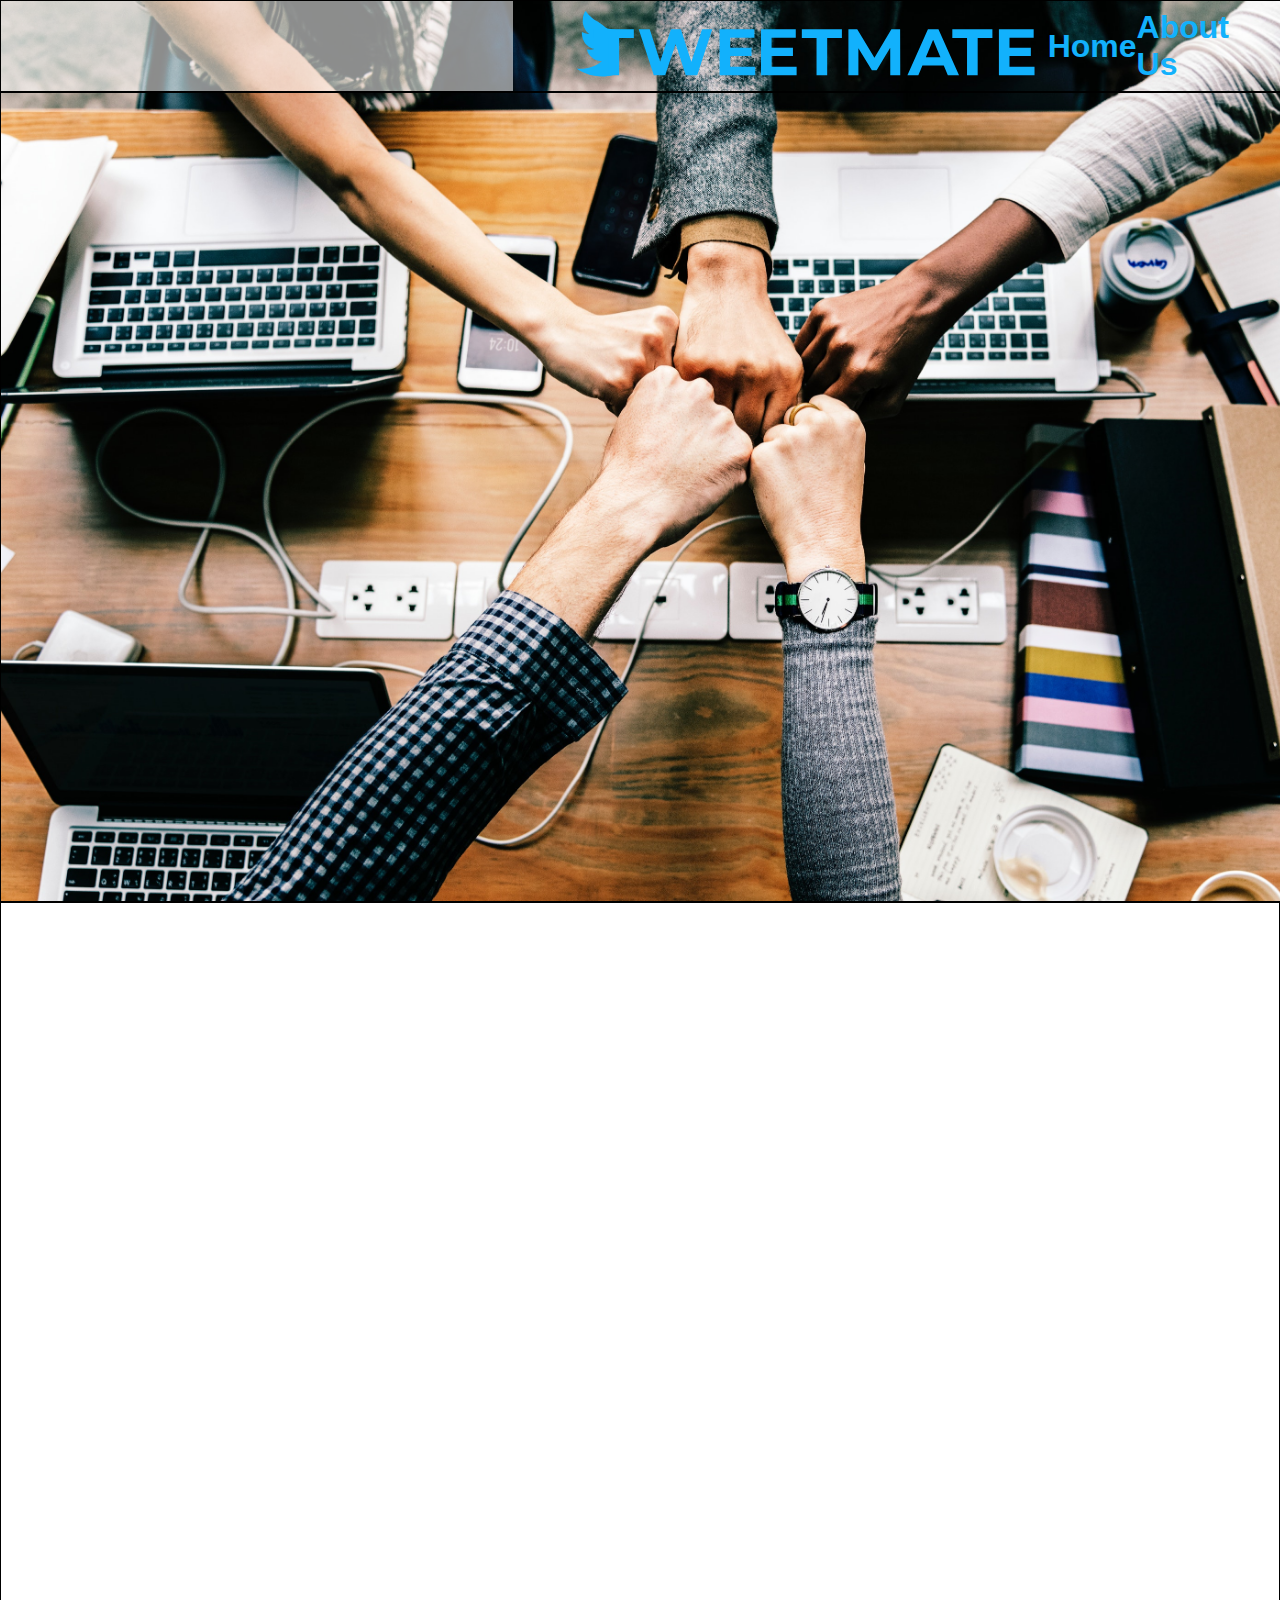
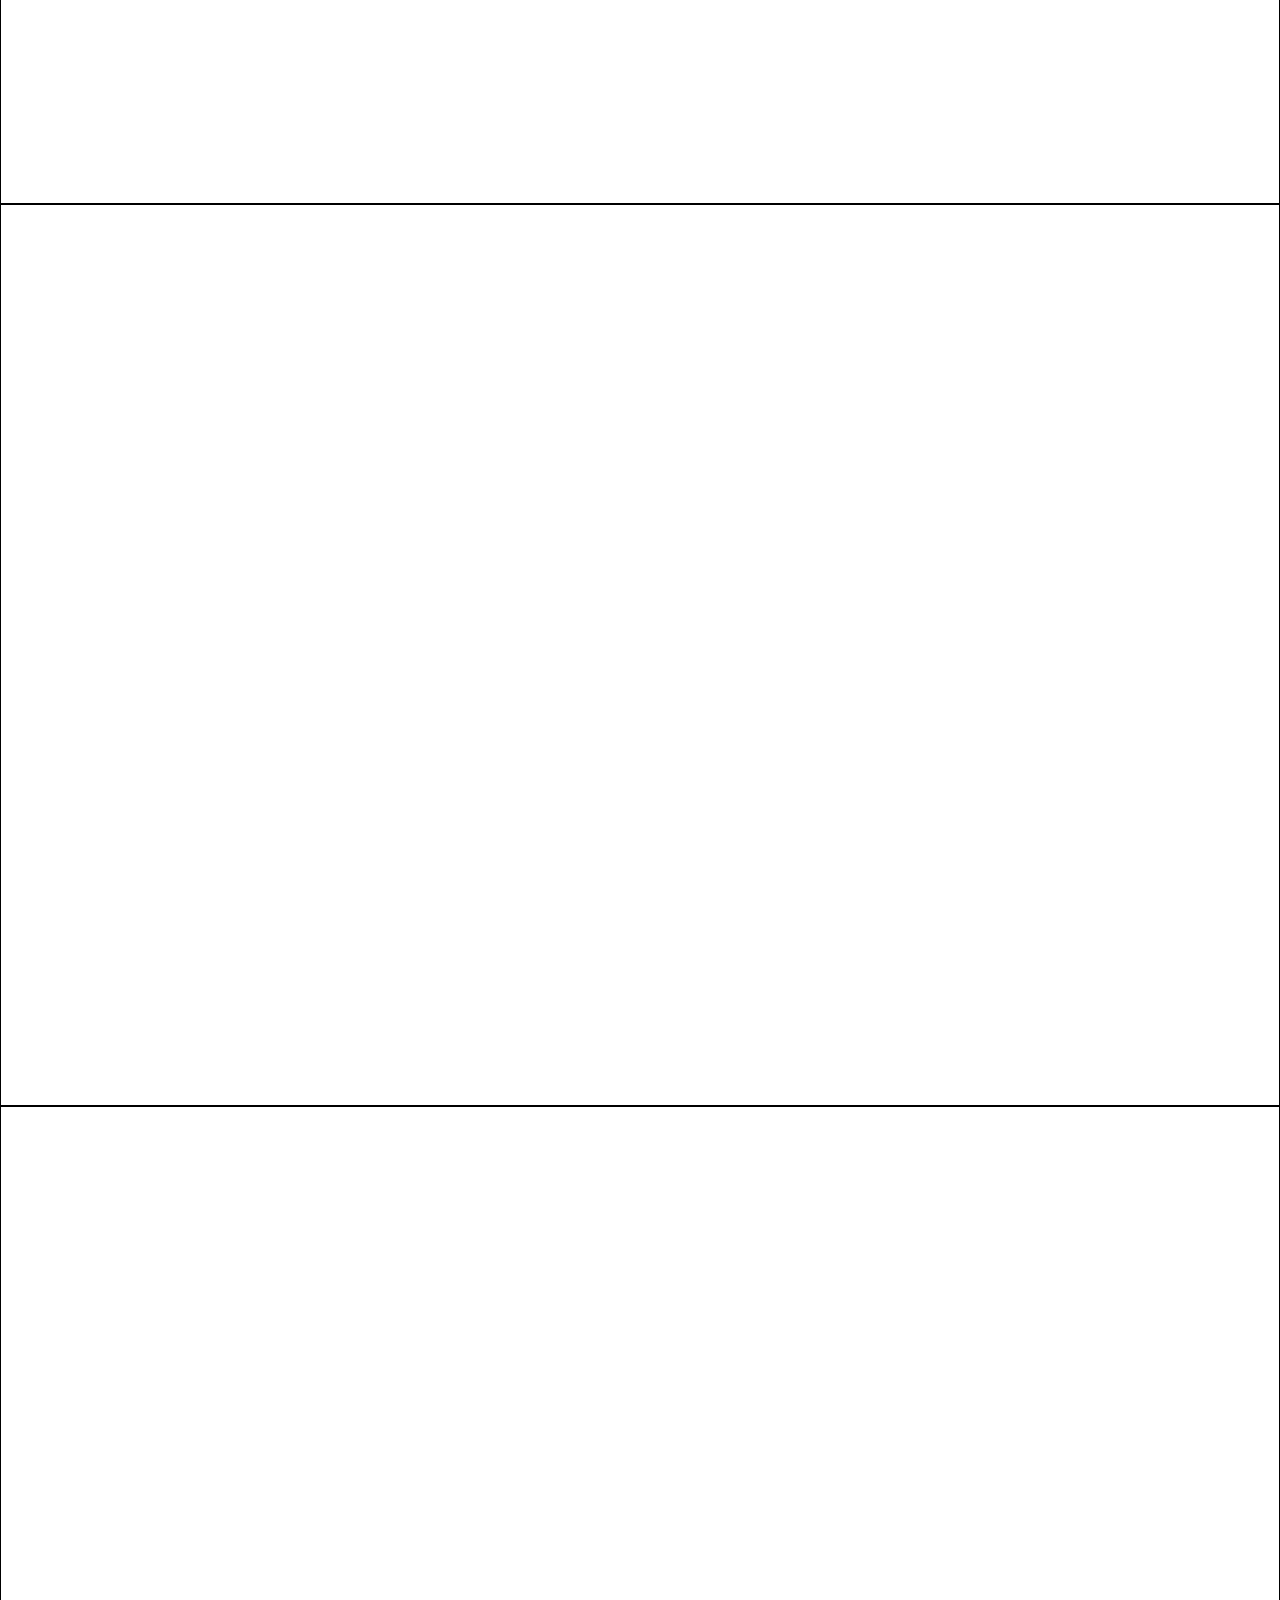
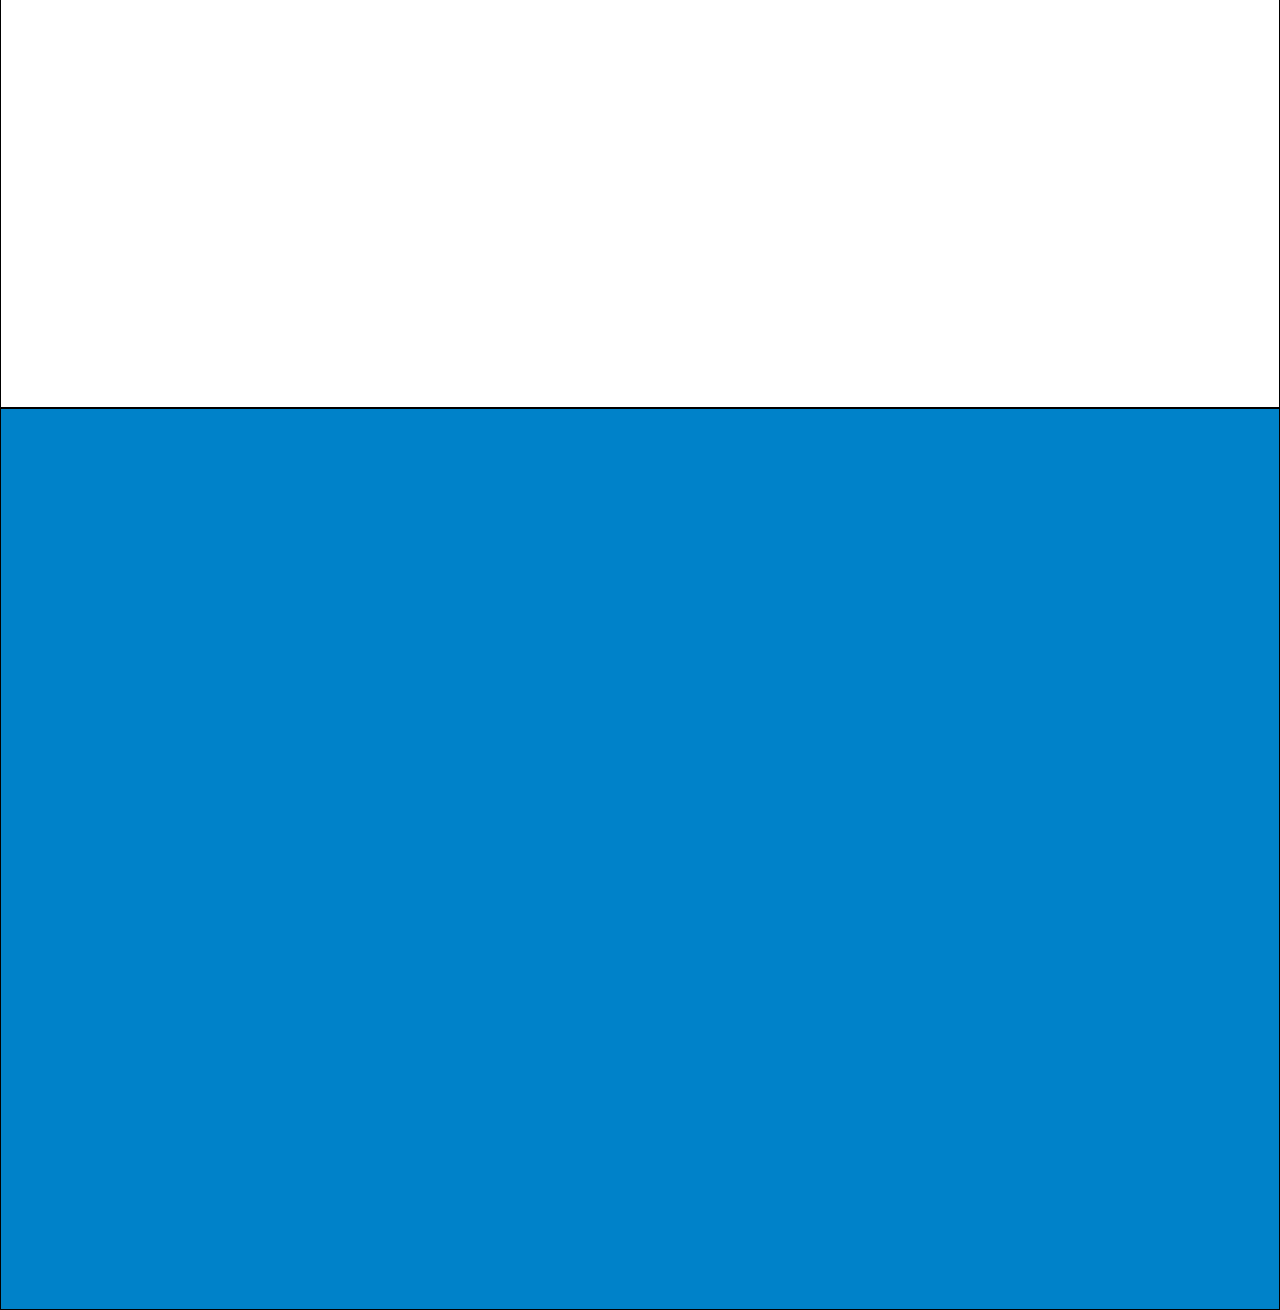
==== index.html @ b43227d2 "add design files and set background img" ====
<!DOCTYPE html>
<html lang="en">
<head>
    <meta charset="UTF-8">
    <meta name="viewport" content="width=device-width, initial-scale=1.0">
    <meta http-equiv="X-UA-Compatible" content="ie=edge">
    <title>Find Your Tweetmate</title>
    <link rel="stylesheet" href="css/index.css">
</head>
<body>
    <div class="container">
        <div class="screen first">
            <nav>
                <div class="whiten"></div>
                <img src="img/logo1.svg">
                <ul>
                    <li><a href="#">Home</a></li>
                    <li><a href="#">About Us</a></li>
                </ul>
            </nav>

        </div>
        <div class="screen">

        </div>
        <div class="screen">

        </div>
        <div class="screen">

        </div>
        <div class="screen call-to-action">

        </div>
    </div>
</body>
</html>
---- css/index.css ----
/* reset */

html, body, div, span, applet, object, iframe,  
h1, h2, h3, h4, h5, h6, p, blockquote, pre,  
a, abbr, acronym, address, big, cite, code,  
del, dfn, em, img, ins, kbd, q, s, samp,  
small, strike, strong, sub, sup, tt, var,  
b, u, i, center,  
dl, dt, dd, ol, ul, li,  
fieldset, form, label, legend,  
table, caption, tbody, tfoot, thead, tr, th, td,  
article, aside, canvas, details, embed,  
figure, figcaption, footer, header, hgroup,  
menu, nav, output, ruby, section, summary,  
time, mark, audio, video {  
margin: 0;  
padding: 0;  
border: 0;  
font-size: 100%;  
font: inherit;  
vertical-align: baseline;  
}

html {
    font-family: "Montserrat", sans-serif;
    font-size: 62.5%;
}

.container {
    width: 100%;
    overflow-x: hidden;
}

/* nav */

nav {
    display: flex;
    justify-content: space-between;
    width: 100vw;
    height: 10vh;
    border-bottom: 2px solid black;
}

.whiten {
    width: 100vw;
    height: 100%;
    position: relative;
    z-index: 1;
    background: rgb(255, 255, 255, 0.55);
}

img {
    height: 100%;
    width: auto;
    padding-left: 5rem;
}

ul {
    list-style: none;
    display: flex;
    justify-content: space-between;
    align-items: center;
    width: 30rem;
    padding-right: 5.2rem; 
}

ul li a {
    font-size: 3.2rem;
    text-decoration: none;
    font-weight: 600;
    color: #12B1FC;
}

ul li a:hover {
    cursor: pointer;
    color: #0082c9;
}

/* main */

.screen {
    height: 100vh;
    background-color: white;
    border: 1px solid black; /* this border will be removed */
}

.first {
    width: 100vw;
    background: url('../img/desktop-background.jpg');
    background-size: cover;
}

.call-to-action {
    background-color: #0082c9;
}
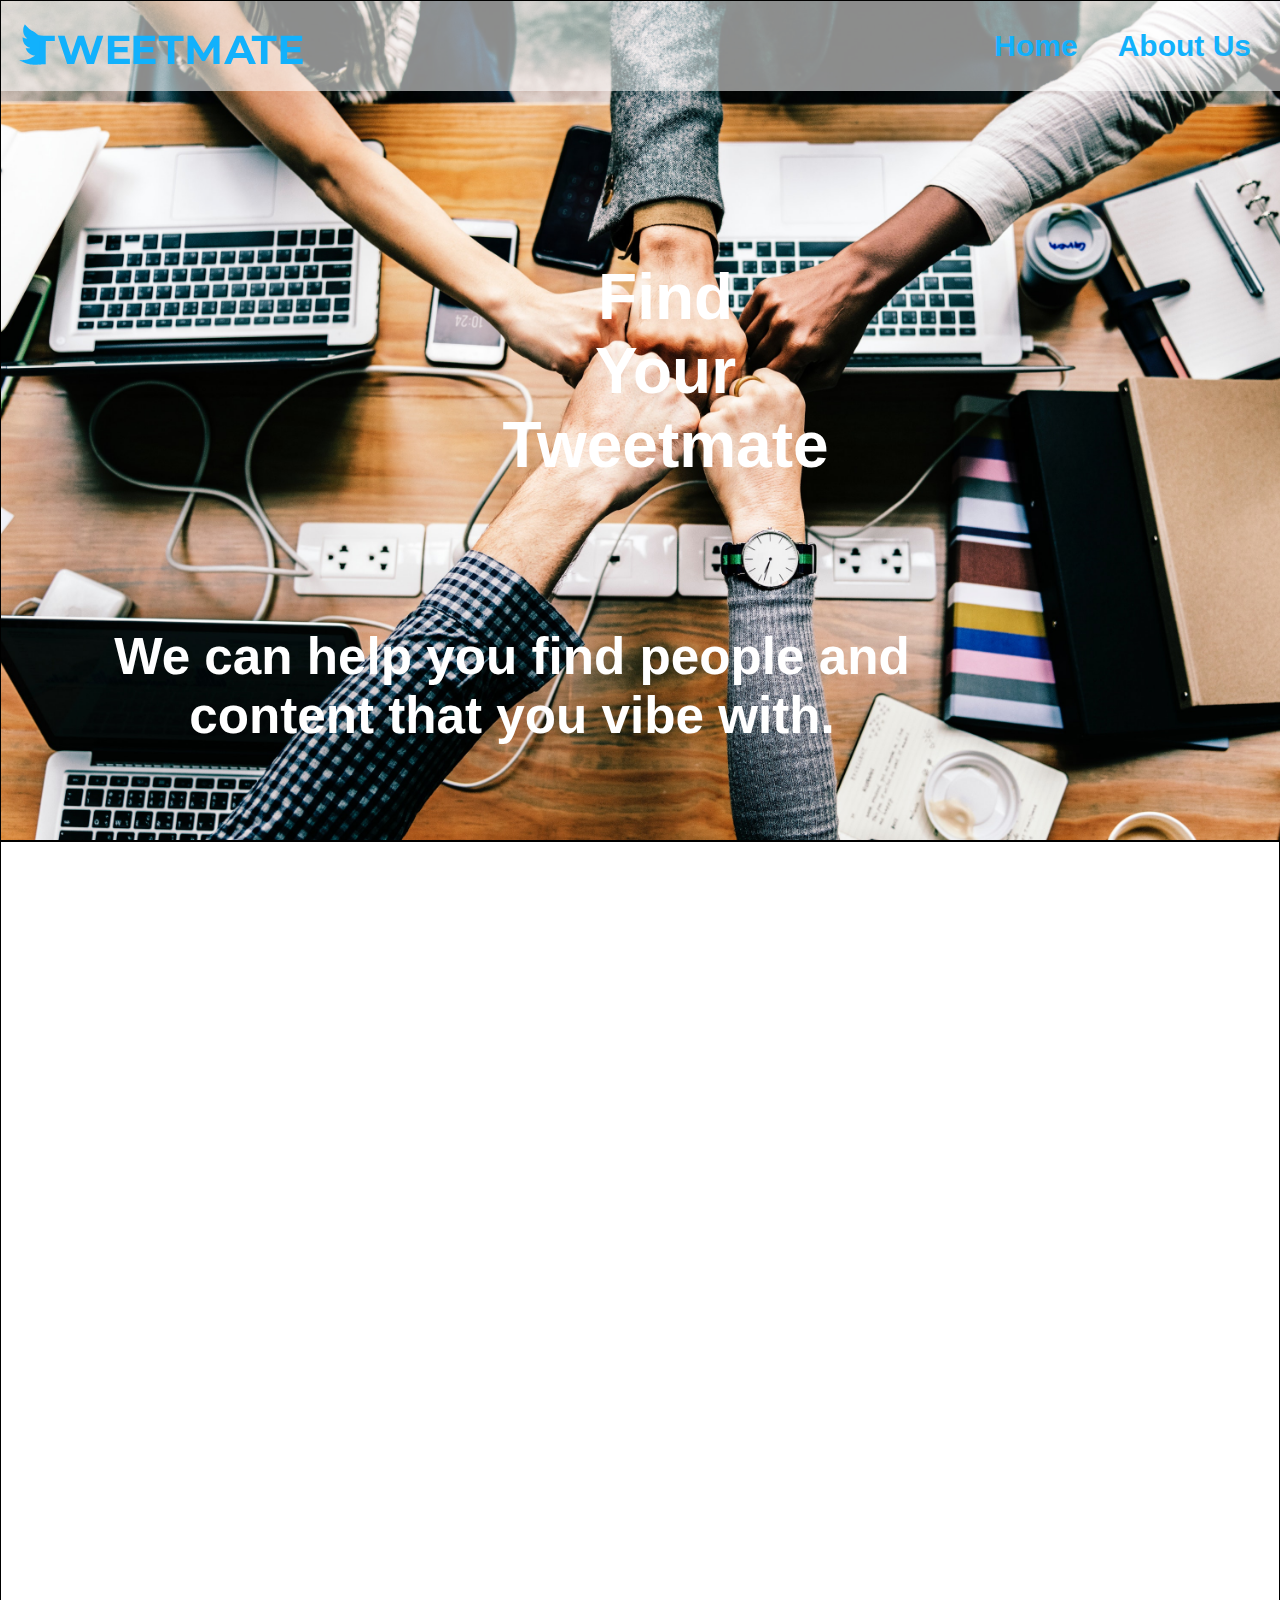
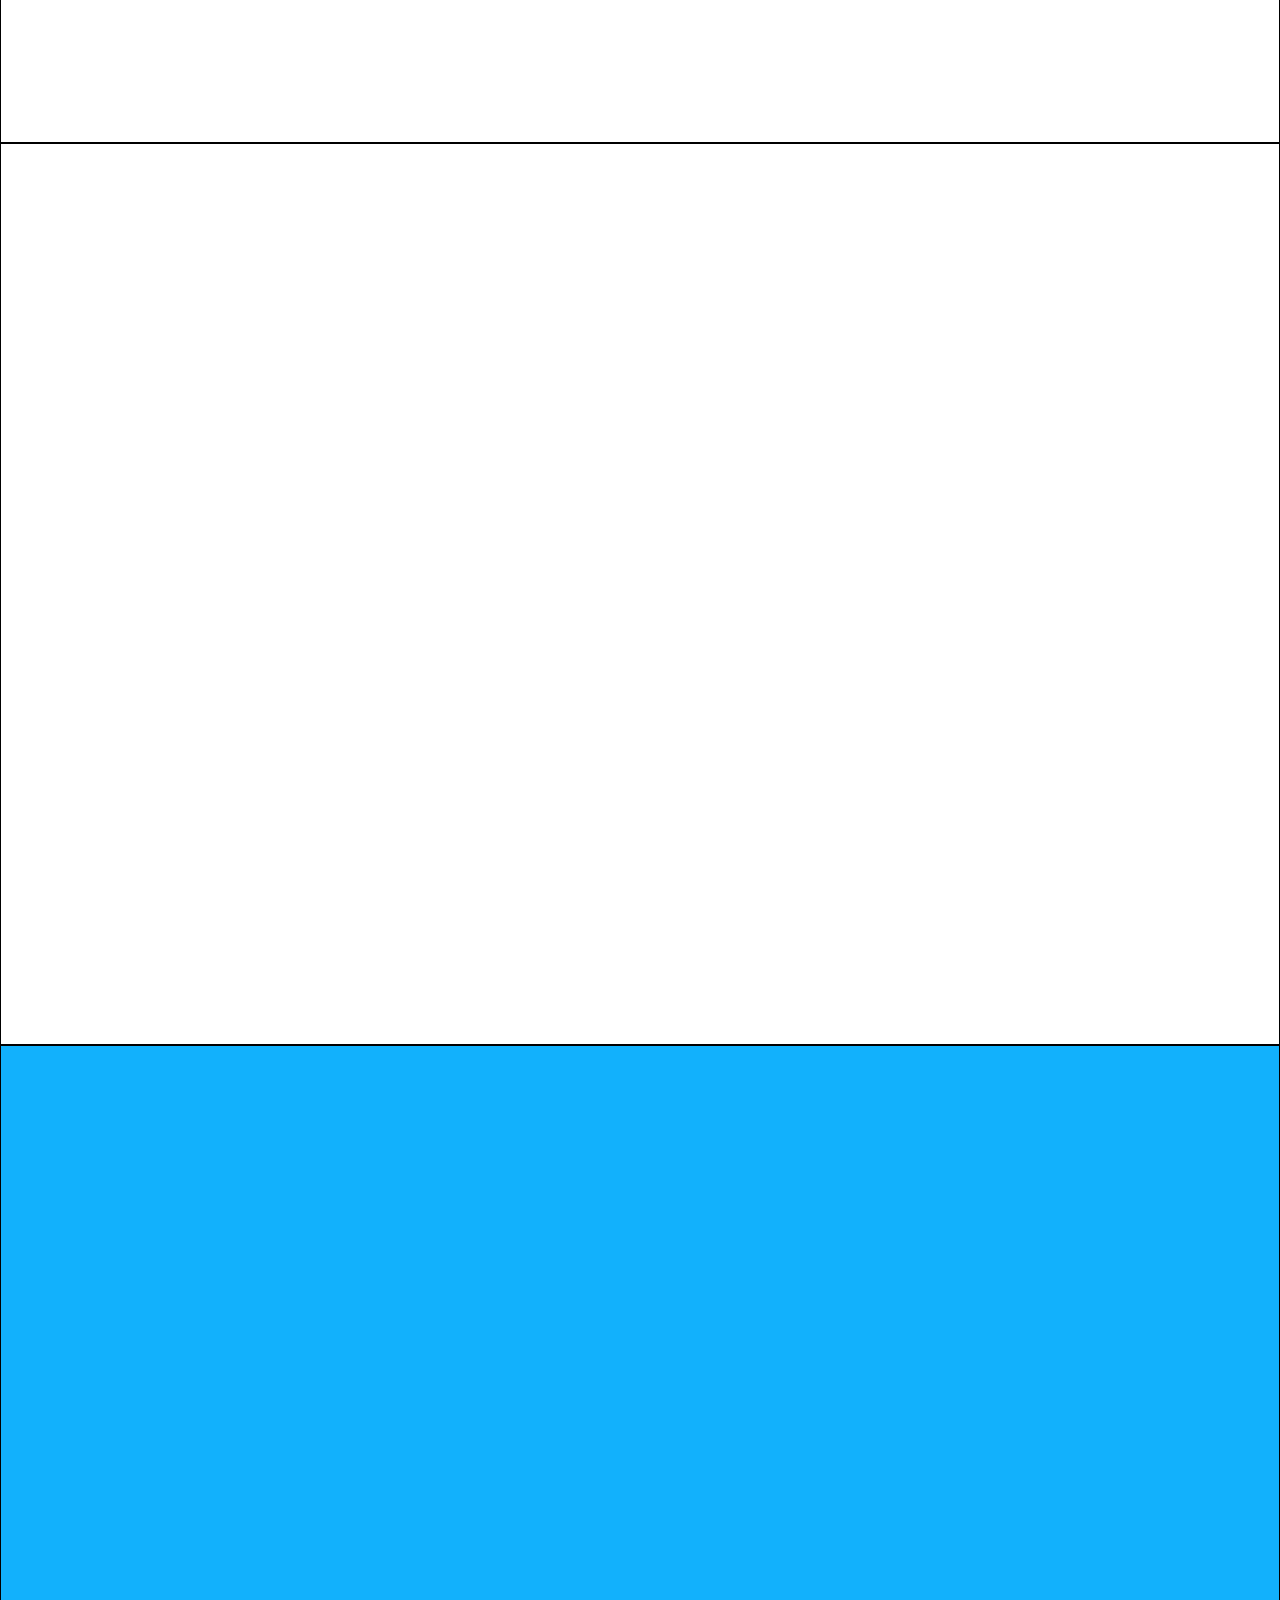
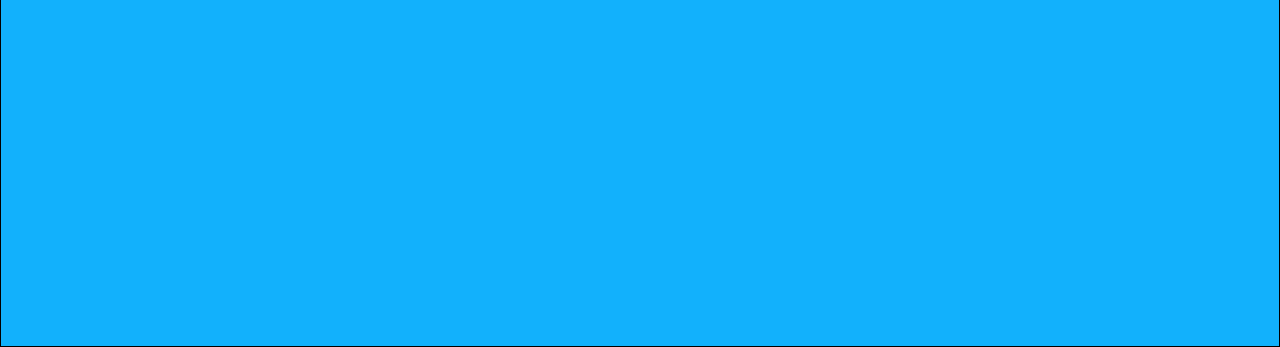
==== commit b99664ad: "add first screen to the homepage" ====
--- a/index.html
+++ b/index.html
@@ -11,26 +11,32 @@
     <div class="container">
         <div class="screen first">
             <nav>
-                <div class="whiten"></div>
                 <img src="img/logo1.svg">
                 <ul>
                     <li><a href="#">Home</a></li>
                     <li><a href="#">About Us</a></li>
                 </ul>
             </nav>
-
+            <div class="caption">
+                <div>
+                <span>Find</span>
+                <span>Your</span>
+                <span>Tweetmate</span>
+                </div>
+            </div>
+            <div class="text">
+                We can help you find people and content that you vibe with.
+            </div>
+            <img src="img/desktop-background.jpg" style="visibility: hidden; width: 100%; height: auto;" />
         </div>
         <div class="screen">
-
+                <img src="img/desktop-background.jpg" style="visibility: hidden; width: 100%; height: auto;" />
         </div>
         <div class="screen">
-
-        </div>
-        <div class="screen">
-
-        </div>
+                <img src="img/desktop-background.jpg" style="visibility: hidden; width: 100%; height: auto;" />
+        </div>  
         <div class="screen call-to-action">
-
+                <img src="img/desktop-background.jpg" style="visibility: hidden; width: 100%; height: auto;" />
         </div>
     </div>
 </body>
--- a/css/index.css
+++ b/css/index.css
@@ -24,72 +24,107 @@
 html {
     font-family: "Montserrat", sans-serif;
     font-size: 62.5%;
-}
-
-.container {
-    width: 100%;
     overflow-x: hidden;
 }
 
-/* nav */
+
+/* main */
+
+.screen {
+    height: 100vh;
+    width: fit-content;
+    background-color: white;
+    border: 1px solid black; /* this border will be removed */
+}
+
+/* first screen */
+
+.first {
+    background: url('../img/desktop-background.jpg');
+    background-size: 100% 100%;
+    width: 100%;
+    height: fit-content;
+    background-repeat: no-repeat;
+}
 
 nav {
+    position: absolute;
     display: flex;
     justify-content: space-between;
-    width: 100vw;
     height: 10vh;
-    border-bottom: 2px solid black;
-}
-
-.whiten {
-    width: 100vw;
-    height: 100%;
-    position: relative;
-    z-index: 1;
+    width: 100%;
     background: rgb(255, 255, 255, 0.55);
 }
 
-img {
-    height: 100%;
-    width: auto;
-    padding-left: 5rem;
+nav img {
+    width: 30em;
+    padding-left: 1em;
 }
 
-ul {
+nav ul {
     list-style: none;
     display: flex;
-    justify-content: space-between;
+    justify-content: flex-end;
     align-items: center;
-    width: 30rem;
-    padding-right: 5.2rem; 
+    width: 30em;
+    padding-right: 3em;
 }
 
-ul li a {
-    font-size: 3.2rem;
+nav ul li:first-of-type {
+    padding-right: 4em;
+}
+
+nav ul li a {
+    font-size: 3em;
     text-decoration: none;
     font-weight: 600;
     color: #12B1FC;
 }
 
-ul li a:hover {
+ nav ul li a:hover {
     cursor: pointer;
-    color: #0082c9;
+    color: #352ECB;
 }
 
-/* main */
-
-.screen {
-    height: 100vh;
-    background-color: white;
-    border: 1px solid black; /* this border will be removed */
+.caption {
+    position: absolute;
+    display: flex;
+    flex-direction: column;
+    justify-content: space-around;
+    font-size: 5vw;
+    font-weight: 600;
+    color: white;
+    border-radius: 50%;
+    width: 30vw;
+    height: 30vw;
+    top: 14vw;
+    left: 37vw;
 }
 
-.first {
-    width: 100vw;
-    background: url('../img/desktop-background.jpg');
-    background-size: cover;
+.caption div {
+    display: flex;
+    flex-direction: column;
+    align-items: center;
 }
 
+.caption:hover {
+    cursor: pointer;
+    background: rgb(255, 255, 255, 0.55);
+    color: #352ECB;
+}
+
+.text {
+    position: absolute;
+    text-align: center;
+    font-size: 4vw;
+    font-weight: 600;
+    width: 70vw;
+    top: 49vw;
+    left: 5vw;
+    color: white;
+}
+
+
 .call-to-action {
-    background-color: #0082c9;
+    background-color: #12B1FC;
 }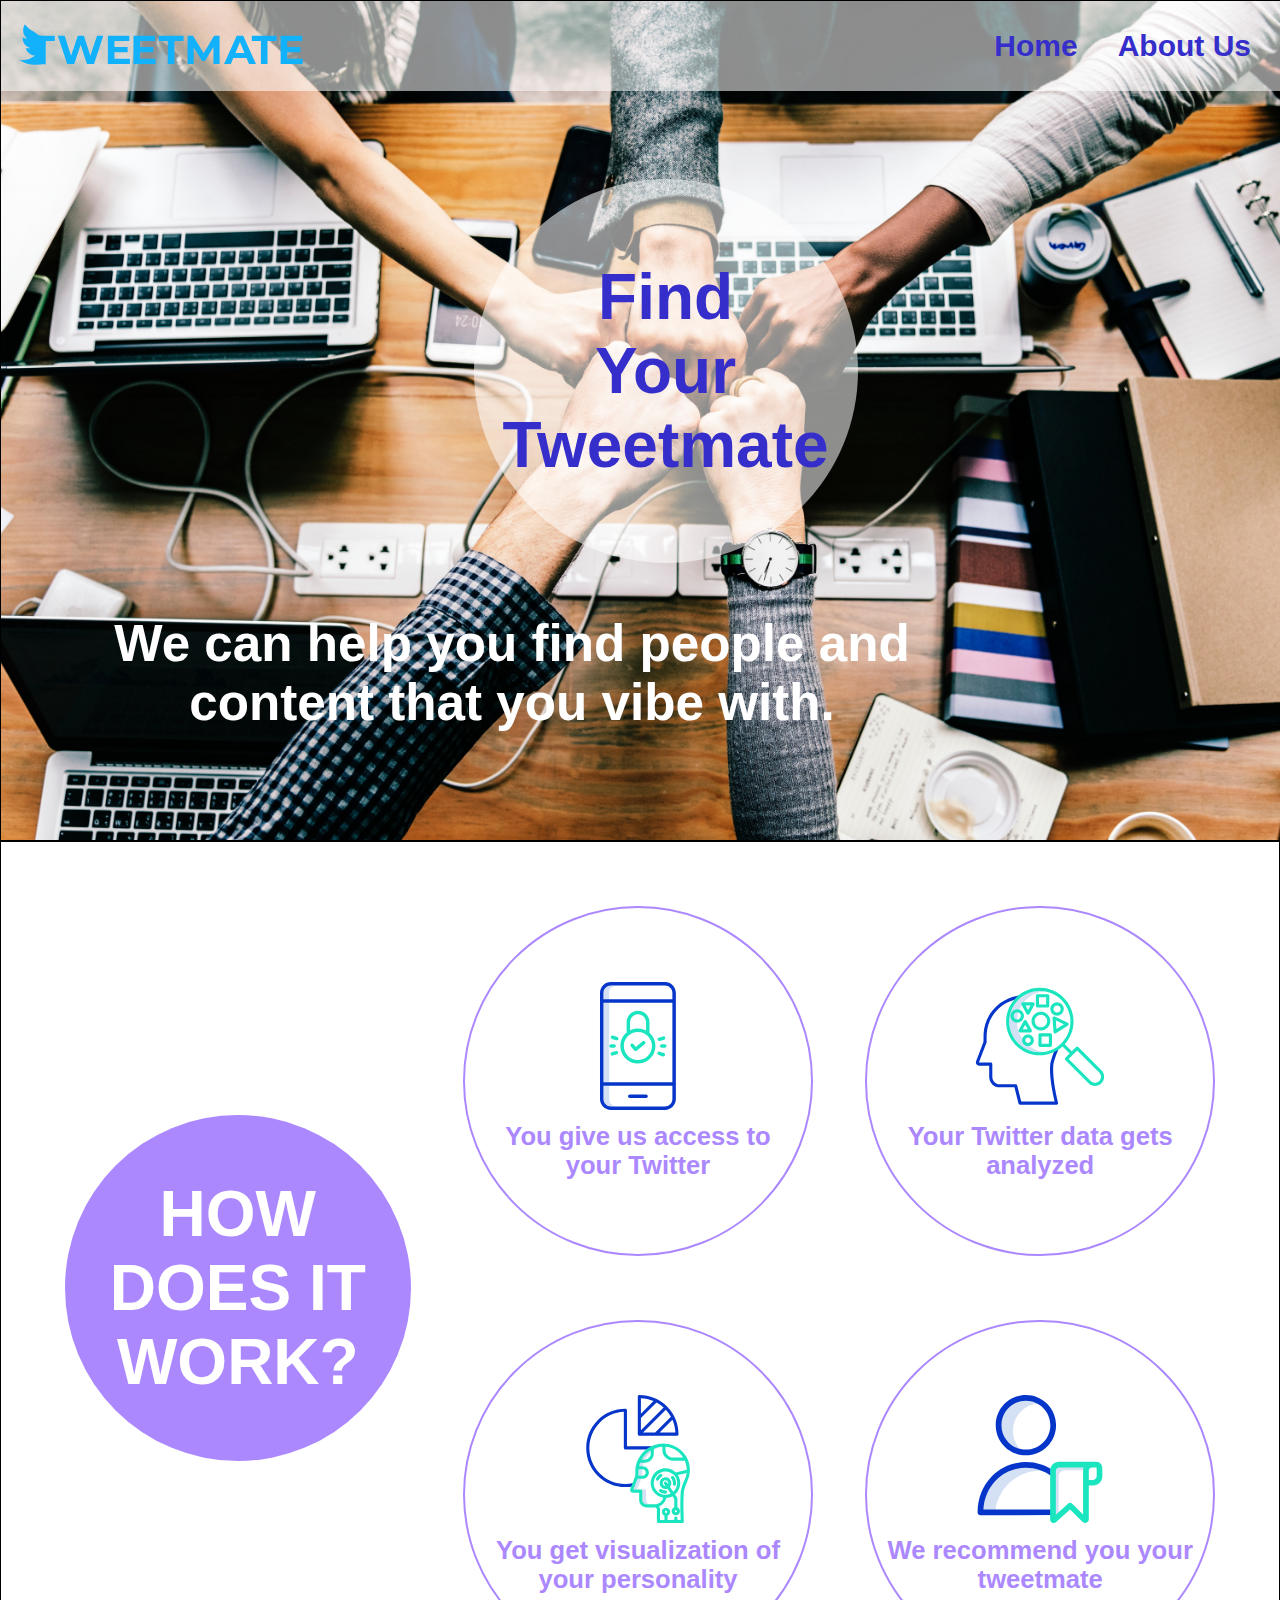
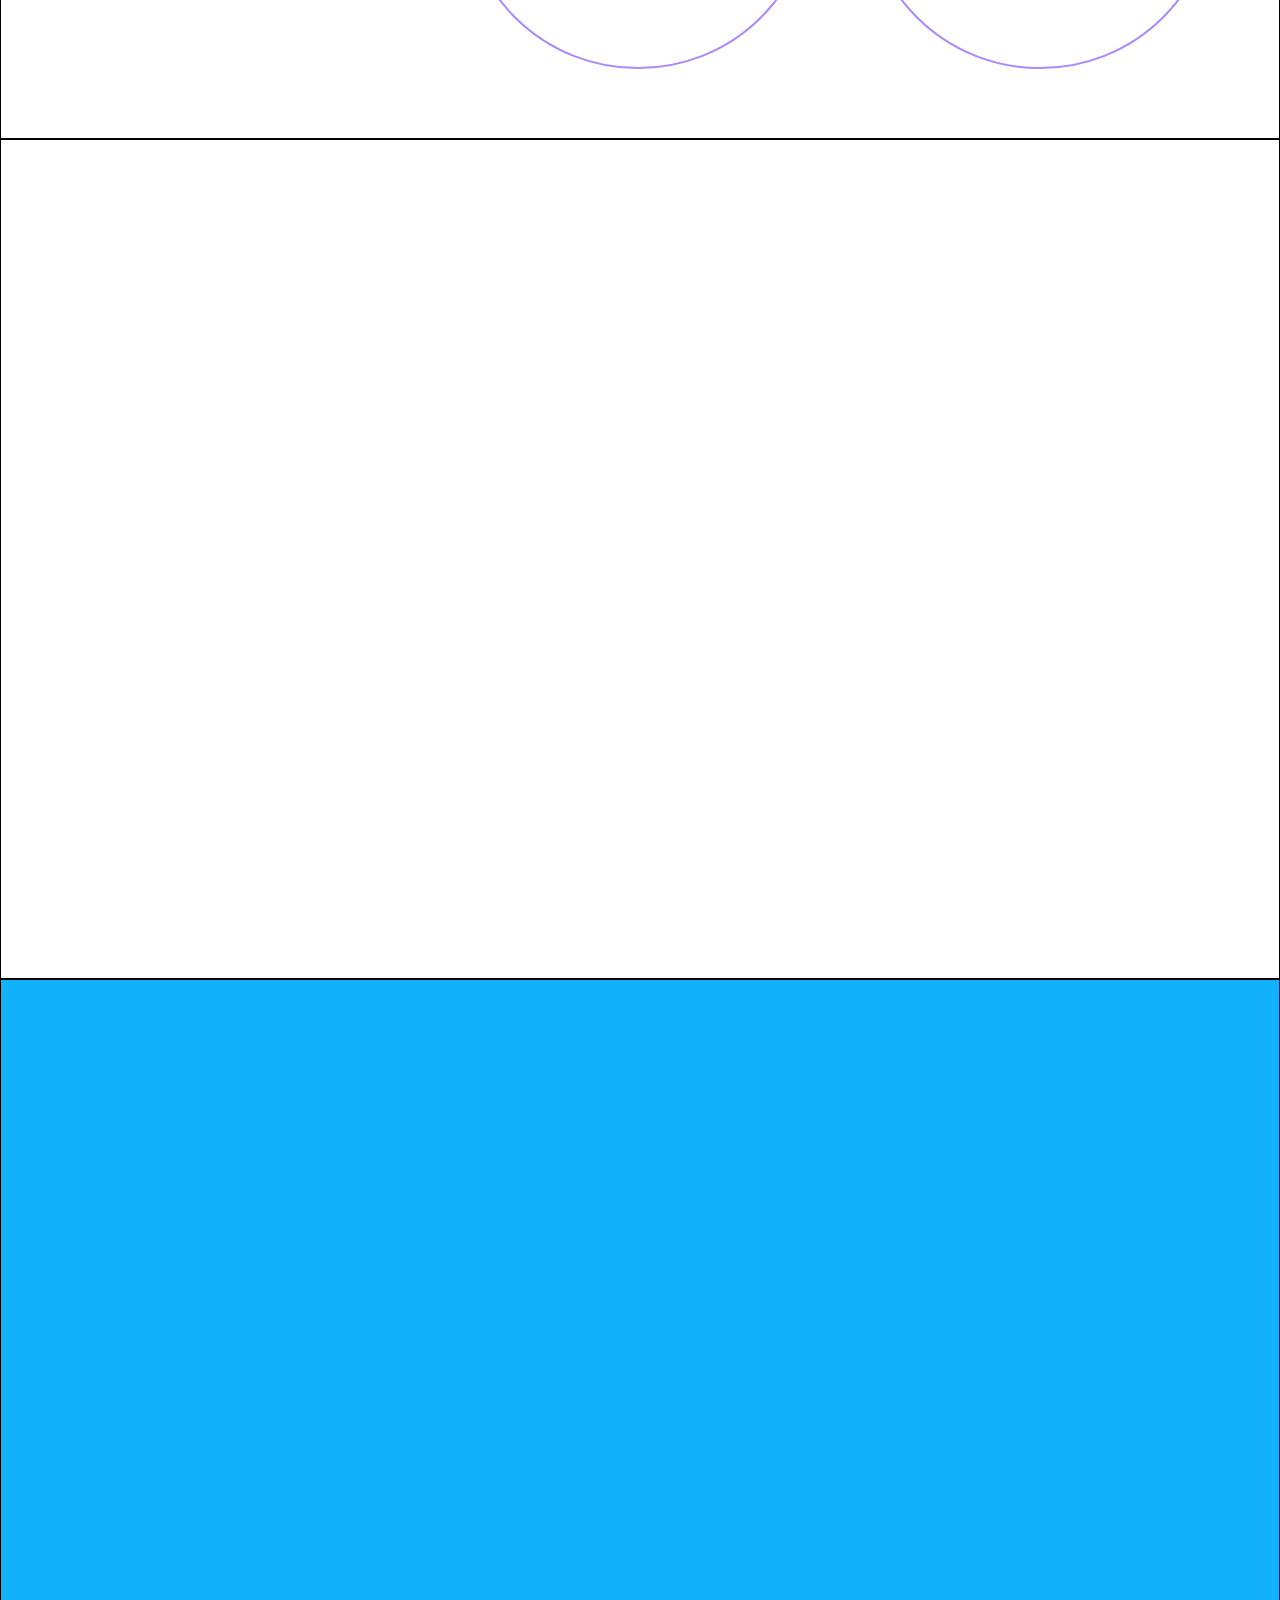
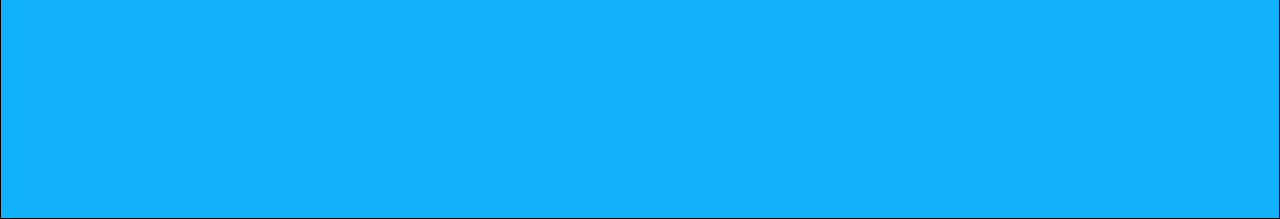
==== commit 7f0bb916: "add second screen to the homepage" ====
--- a/index.html
+++ b/index.html
@@ -17,7 +17,7 @@
                     <li><a href="#">About Us</a></li>
                 </ul>
             </nav>
-            <div class="caption">
+            <div class="circle">
                 <div>
                 <span>Find</span>
                 <span>Your</span>
@@ -29,14 +29,45 @@
             </div>
             <img src="img/desktop-background.jpg" style="visibility: hidden; width: 100%; height: auto;" />
         </div>
-        <div class="screen">
-                <img src="img/desktop-background.jpg" style="visibility: hidden; width: 100%; height: auto;" />
+        <div class="screen two">
+            <div class="caption">
+                <div class="circle2">
+                    HOW DOES IT WORK?
+                </div>
+            </div>
+            <div class="row">
+                <div class="circle2 white">
+                    <img src="img/access.svg" style="height: 40%">
+                    <span style="height: 1vw"></span>
+                    <span>You give us access to your Twitter</span>
+                </div>
+                <span style="height: 5vw"></span>
+                <div class="circle2 white">
+                    <img src="img/analytics.svg" style="height: 40%">
+                    <span style="height: 1vw"></span>
+                    <span>You get visualization of your personality</span>
+                </div>
+            </div>
+            <div class="row">
+                <div class="circle2 white">
+                    <img src="img/data analysed.svg" style="height: 40%">
+                    <span style="height: 1vw"></span>
+                    <span>Your Twitter data gets analyzed</span>
+                </div>
+                <span style="height: 5vw"></span>
+                <div class="circle2 white">
+                    <img src="img/recommendation.svg" style="height: 40%">
+                    <span style="height: 1vw"></span>
+                    <span>We recommend you your tweetmate</span>
+                </div>
+            </div>
+            <img src="img/desktop-background.jpg" style="visibility: hidden; width: 100%; height: auto;" />
         </div>
         <div class="screen">
-                <img src="img/desktop-background.jpg" style="visibility: hidden; width: 100%; height: auto;" />
+            <img src="img/desktop-background.jpg" style="visibility: hidden; width: 100%; height: auto;" />
         </div>  
         <div class="screen call-to-action">
-                <img src="img/desktop-background.jpg" style="visibility: hidden; width: 100%; height: auto;" />
+            <img src="img/desktop-background.jpg" style="visibility: hidden; width: 100%; height: auto;" />
         </div>
     </div>
 </body>
--- a/css/index.css
+++ b/css/index.css
@@ -31,7 +31,7 @@
 /* main */
 
 .screen {
-    height: 100vh;
+    
     width: fit-content;
     background-color: white;
     border: 1px solid black; /* this border will be removed */
@@ -62,6 +62,7 @@
 }
 
 nav ul {
+    size: 100%;
     list-style: none;
     display: flex;
     justify-content: flex-end;
@@ -78,39 +79,40 @@
     font-size: 3em;
     text-decoration: none;
     font-weight: 600;
-    color: #12B1FC;
+    color: #352ECB;
 }
 
  nav ul li a:hover {
     cursor: pointer;
-    color: #352ECB;
+    color: white;
 }
 
-.caption {
+.circle {
     position: absolute;
     display: flex;
     flex-direction: column;
     justify-content: space-around;
     font-size: 5vw;
     font-weight: 600;
-    color: white;
     border-radius: 50%;
     width: 30vw;
     height: 30vw;
     top: 14vw;
     left: 37vw;
+    color: #352ECB;
+    background: rgb(255, 255, 255, 0.55);
 }
 
-.caption div {
+.circle div {
     display: flex;
     flex-direction: column;
     align-items: center;
 }
 
-.caption:hover {
+.circle:hover {
     cursor: pointer;
-    background: rgb(255, 255, 255, 0.55);
-    color: #352ECB;
+    background: rgb(0, 0, 0, 0.55);
+    color: white;
 }
 
 .text {
@@ -119,11 +121,54 @@
     font-size: 4vw;
     font-weight: 600;
     width: 70vw;
-    top: 49vw;
+    top: 48vw;
     left: 5vw;
     color: white;
 }
 
+/* second screen */
+.two {
+    display: flex;
+    justify-content: space-between;
+    flex-wrap: wrap;
+    padding: 5vw;
+    height: 60vw;
+}
+
+.circle2 {
+    display: flex;
+    flex-direction: column;
+    justify-content: space-around;
+    text-align: center;
+    font-size: 5vw;
+    font-weight: 600;
+    border-radius: 50%;
+    width: 25vw;
+    height: 25vw;
+    padding: 1vw;
+    color: white;
+    background: #AC88FF;
+}
+
+.white {
+    justify-content: center;
+    font-size: 2vw;
+    background: white;
+    color: #AC88FF;
+    border: 2px solid #AC88FF;
+}
+
+.caption {
+    display: flex;
+    flex-direction: column;
+    justify-content: space-around;
+}
+
+.row {
+    display: flex;
+    flex-direction: column;
+    justify-content: space-between;
+}
 
 .call-to-action {
     background-color: #12B1FC;
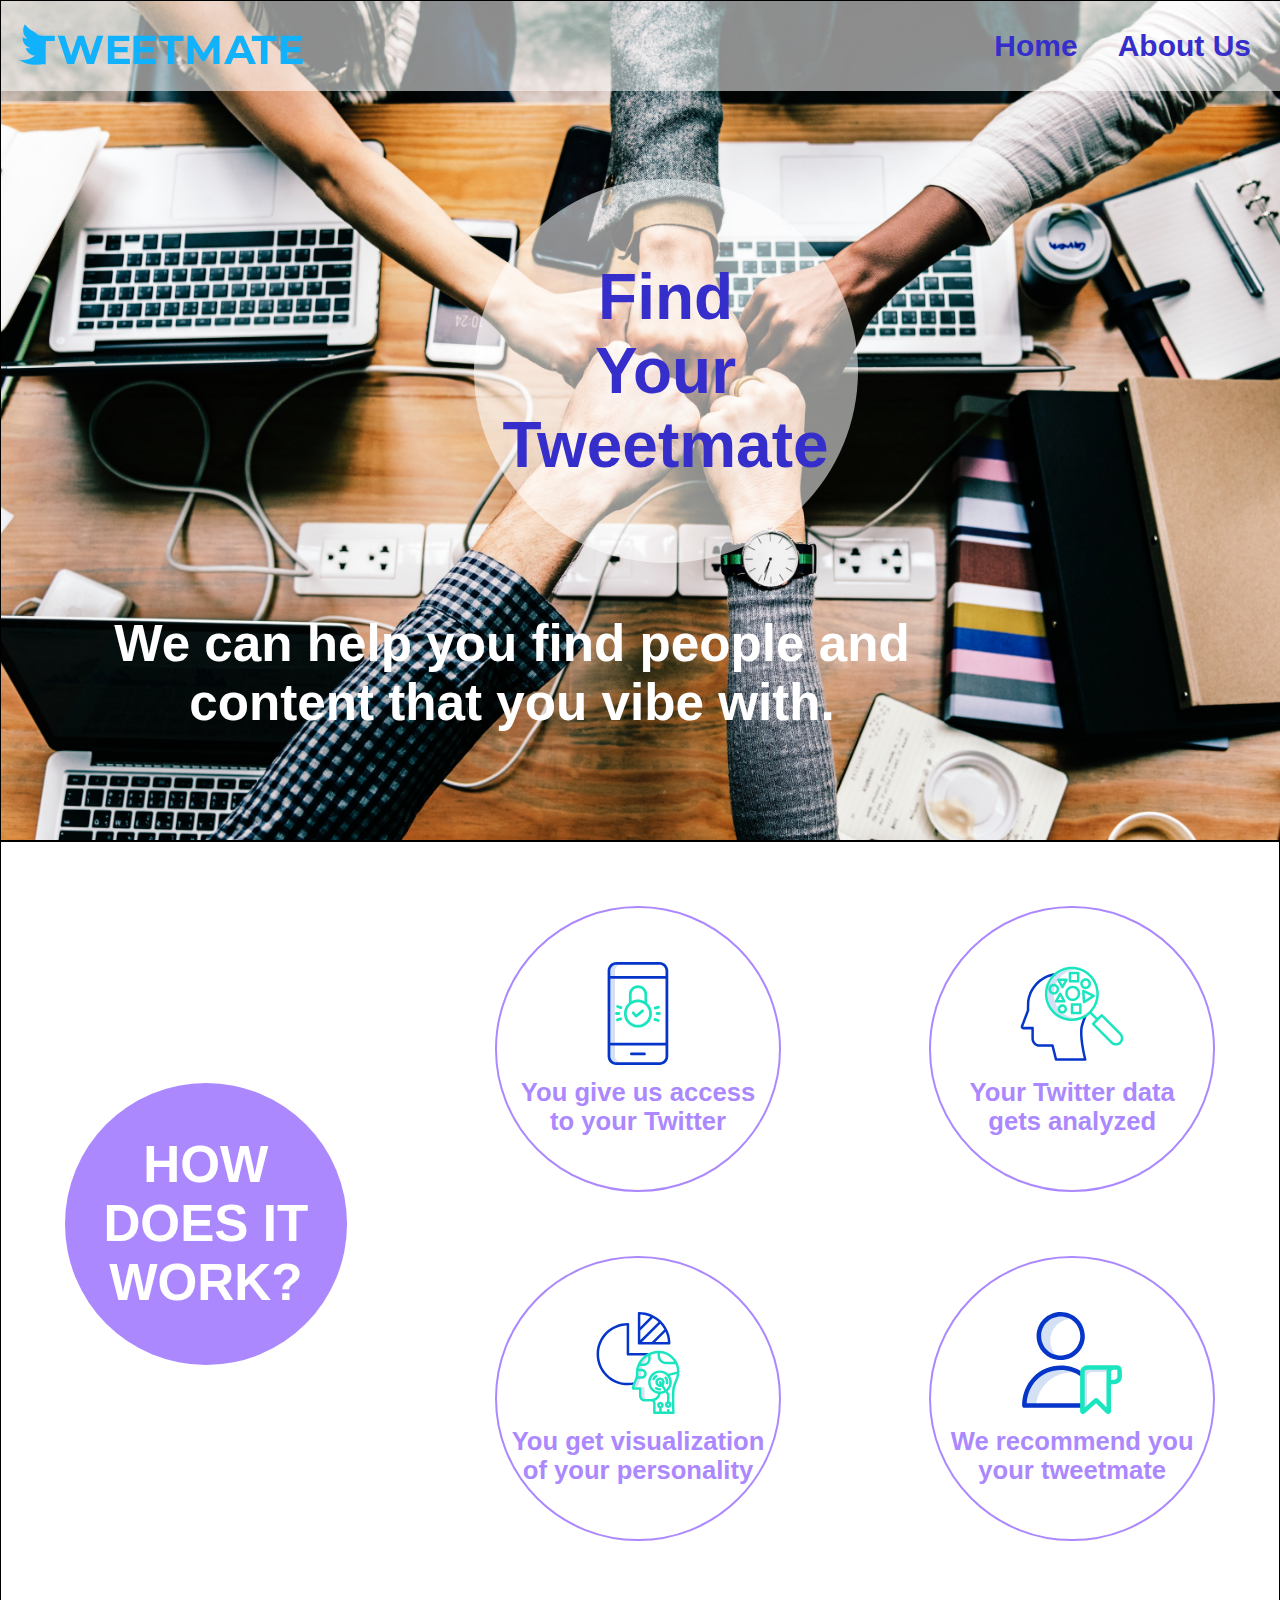
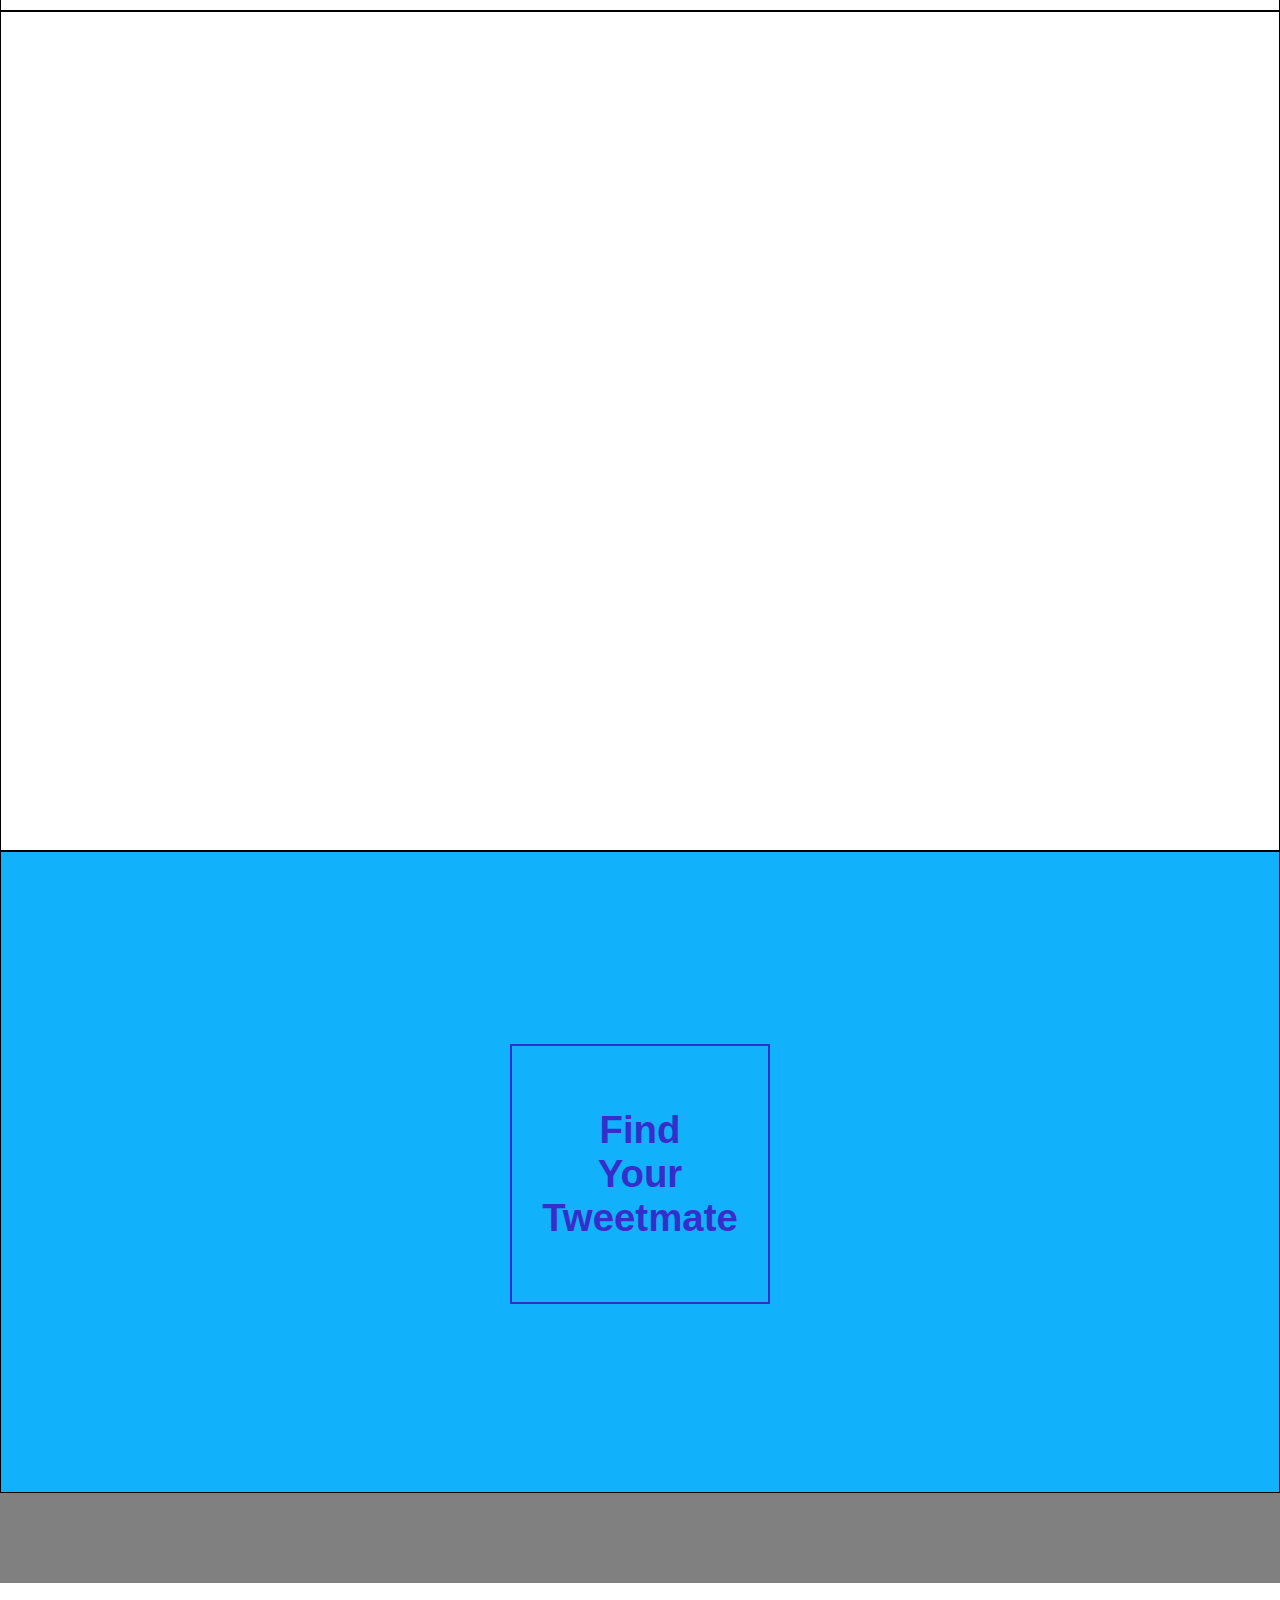
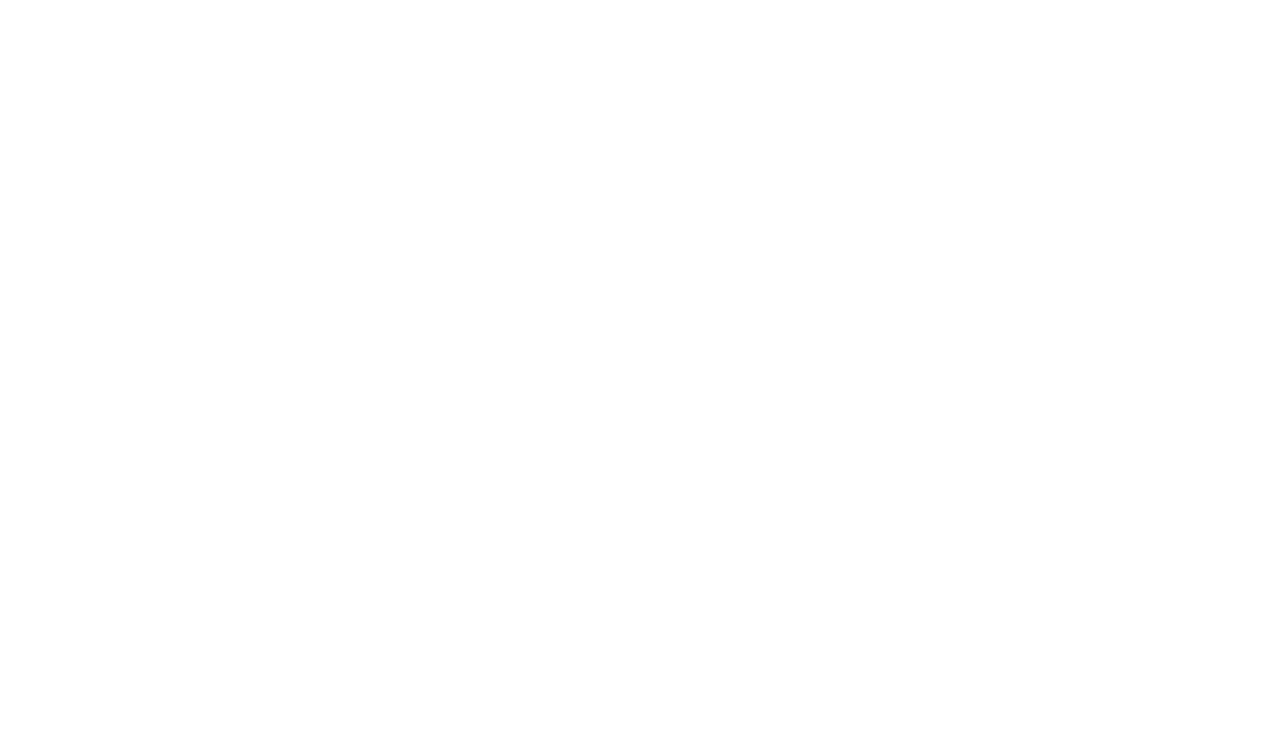
==== commit b11bd9b7: "add call to action and footer to the hemopage" ====
--- a/index.html
+++ b/index.html
@@ -67,8 +67,16 @@
             <img src="img/desktop-background.jpg" style="visibility: hidden; width: 100%; height: auto;" />
         </div>  
         <div class="screen call-to-action">
+            <div class="call">
+                <div>
+                    <span>Find</span>
+                    <span>Your</span>
+                    <span>Tweetmate</span>
+                </div>
+            </div>
             <img src="img/desktop-background.jpg" style="visibility: hidden; width: 100%; height: auto;" />
         </div>
+        <footer></footer>
     </div>
 </body>
 </html>--- a/css/index.css
+++ b/css/index.css
@@ -127,12 +127,13 @@
 }
 
 /* second screen */
+
 .two {
     display: flex;
     justify-content: space-between;
     flex-wrap: wrap;
     padding: 5vw;
-    height: 60vw;
+    height: 50vw;
 }
 
 .circle2 {
@@ -140,11 +141,11 @@
     flex-direction: column;
     justify-content: space-around;
     text-align: center;
-    font-size: 5vw;
+    font-size: 4vw;
     font-weight: 600;
     border-radius: 50%;
-    width: 25vw;
-    height: 25vw;
+    width: 20vw;
+    height: 20vw;
     padding: 1vw;
     color: white;
     background: #AC88FF;
@@ -170,6 +171,43 @@
     justify-content: space-between;
 }
 
+/* call to action */
+
 .call-to-action {
     background-color: #12B1FC;
+    height: 50vw
+}
+
+.call {
+    display: flex;
+    flex-direction: column;
+    justify-content: space-around;
+    margin: 15vw auto;
+    font-size: 3vw;
+    font-weight: 600;
+    width: 20vw;
+    height: 20vw;
+    color: #352ECB;
+    border: 2px solid;
+
+}
+
+.call div {
+    display: flex;
+    flex-direction: column;
+    align-items: center;
+}
+
+.call:hover {
+    cursor: pointer;
+    background: rgb(0, 0, 0, 0.55);
+    color: white;
+}
+
+/* footer */
+
+footer {
+    width: 100vw;
+    height: 10vh;
+    background: gray;
 }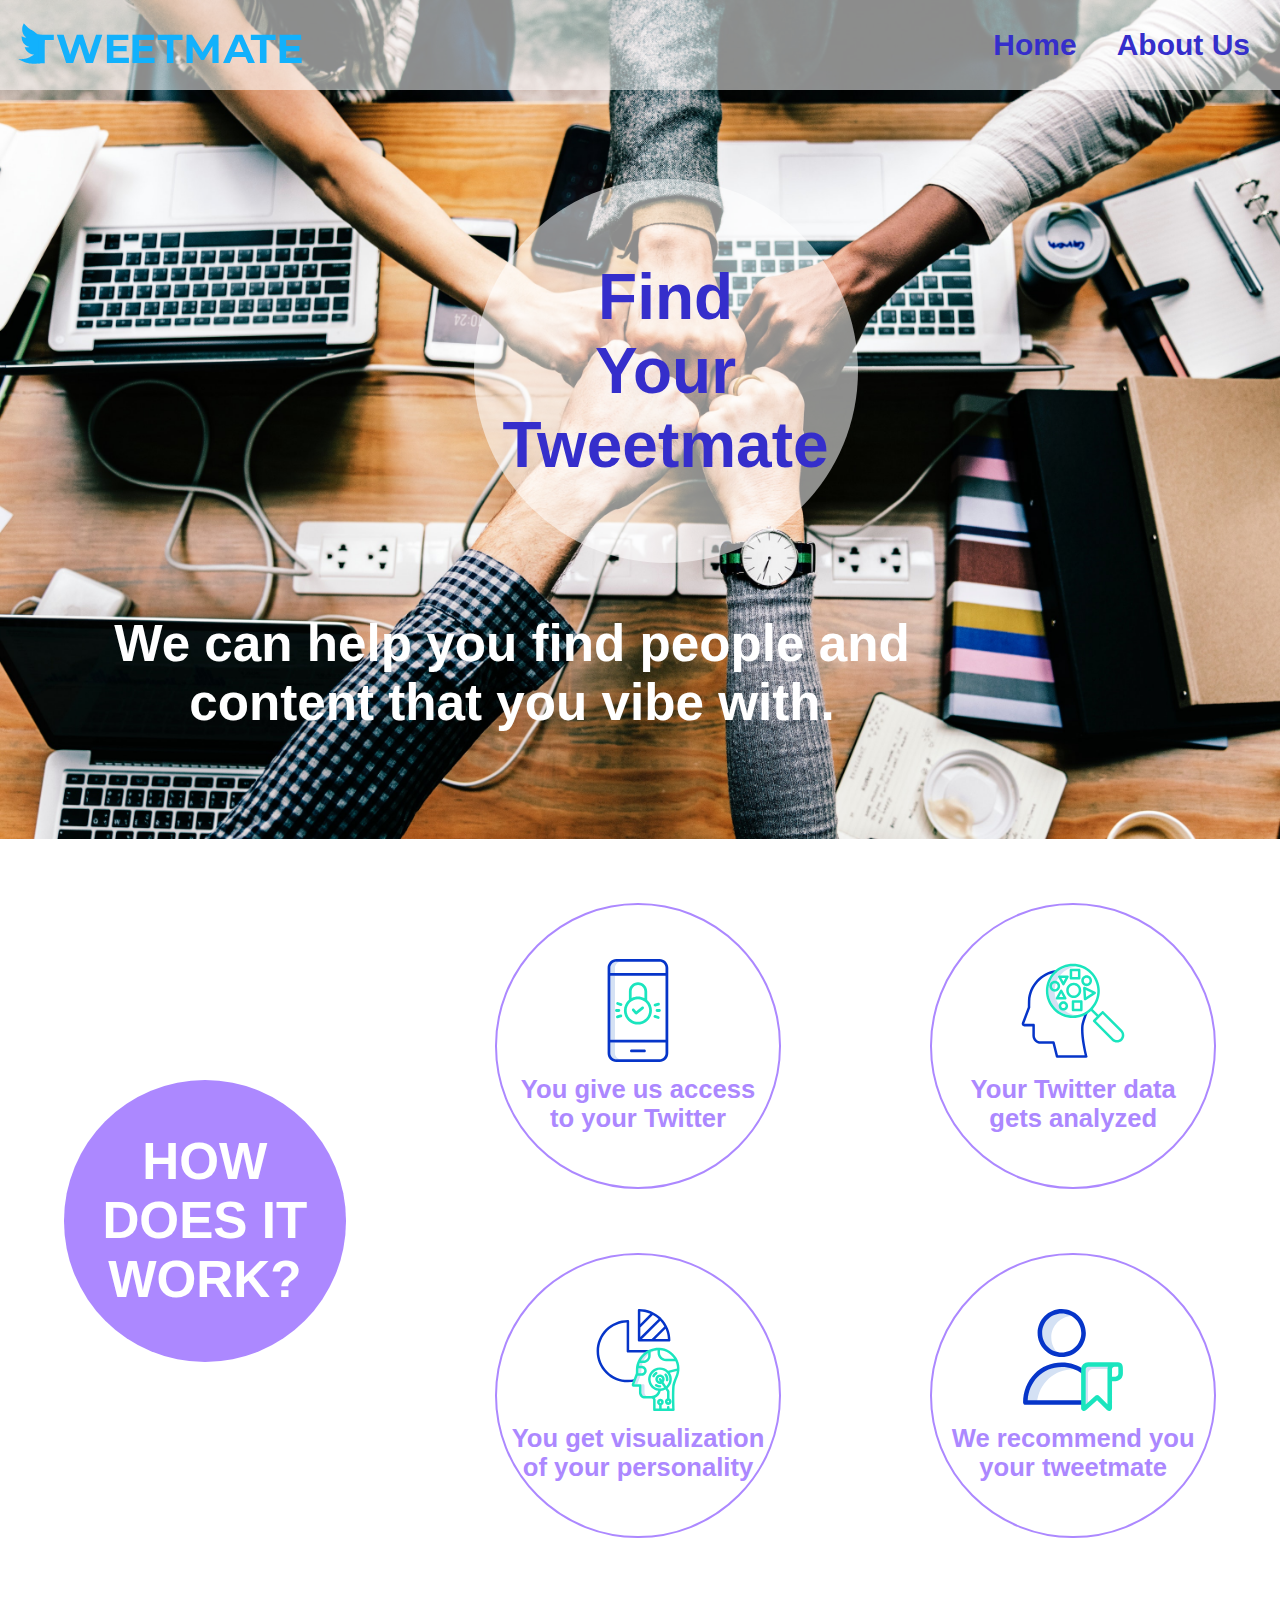
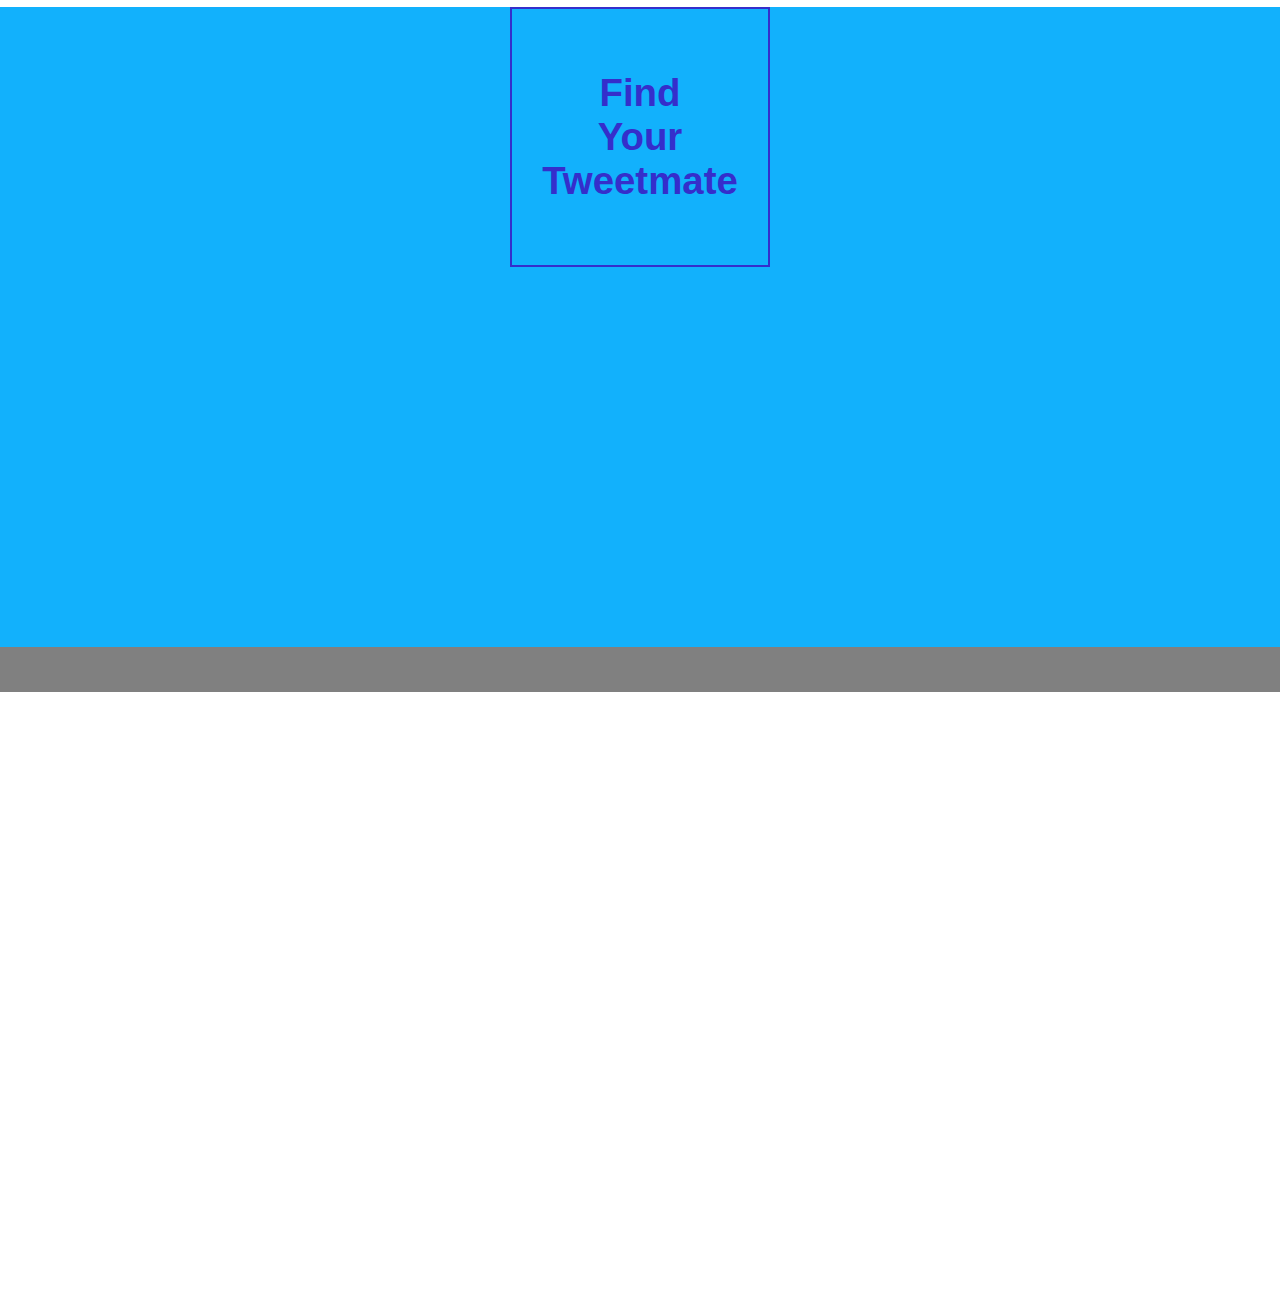
==== commit 88421c20: "add about us page" ====
--- a/index.html
+++ b/index.html
@@ -14,7 +14,7 @@
                 <img src="img/logo1.svg">
                 <ul>
                     <li><a href="#">Home</a></li>
-                    <li><a href="#">About Us</a></li>
+                    <li><a href="about.html">About Us</a></li>
                 </ul>
             </nav>
             <div class="circle">
@@ -63,9 +63,6 @@
             </div>
             <img src="img/desktop-background.jpg" style="visibility: hidden; width: 100%; height: auto;" />
         </div>
-        <div class="screen">
-            <img src="img/desktop-background.jpg" style="visibility: hidden; width: 100%; height: auto;" />
-        </div>  
         <div class="screen call-to-action">
             <div class="call">
                 <div>
--- a/css/index.css
+++ b/css/index.css
@@ -27,14 +27,11 @@
     overflow-x: hidden;
 }
 
-
 /* main */
 
 .screen {
-    
     width: fit-content;
     background-color: white;
-    border: 1px solid black; /* this border will be removed */
 }
 
 /* first screen */
@@ -133,7 +130,7 @@
     justify-content: space-between;
     flex-wrap: wrap;
     padding: 5vw;
-    height: 50vw;
+    height: 35vw;
 }
 
 .circle2 {
@@ -175,7 +172,7 @@
 
 .call-to-action {
     background-color: #12B1FC;
-    height: 50vw
+    height: 50vw;
 }
 
 .call {
@@ -189,7 +186,6 @@
     height: 20vw;
     color: #352ECB;
     border: 2px solid;
-
 }
 
 .call div {
@@ -208,6 +204,10 @@
 
 footer {
     width: 100vw;
-    height: 10vh;
+    height: 5vh;
     background: gray;
-}+}
+
+/* mobile viev */
+
+@media()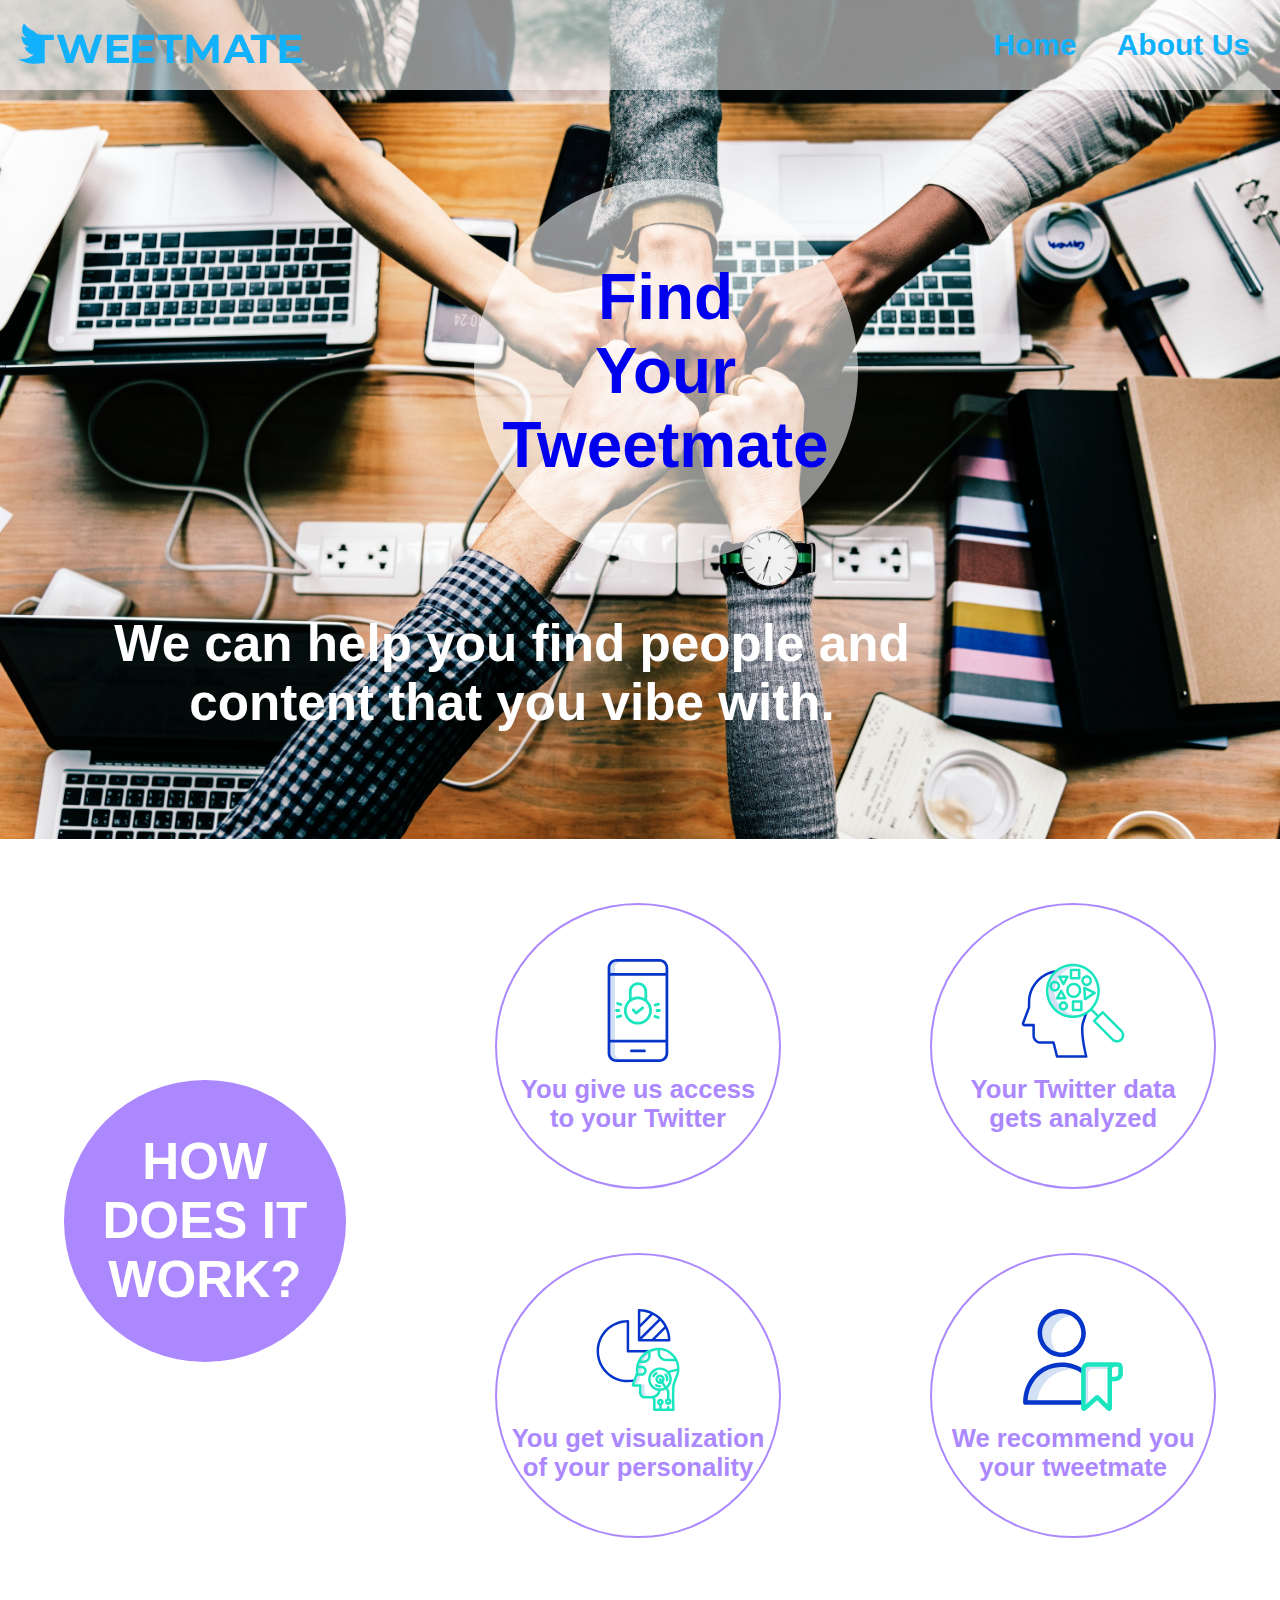
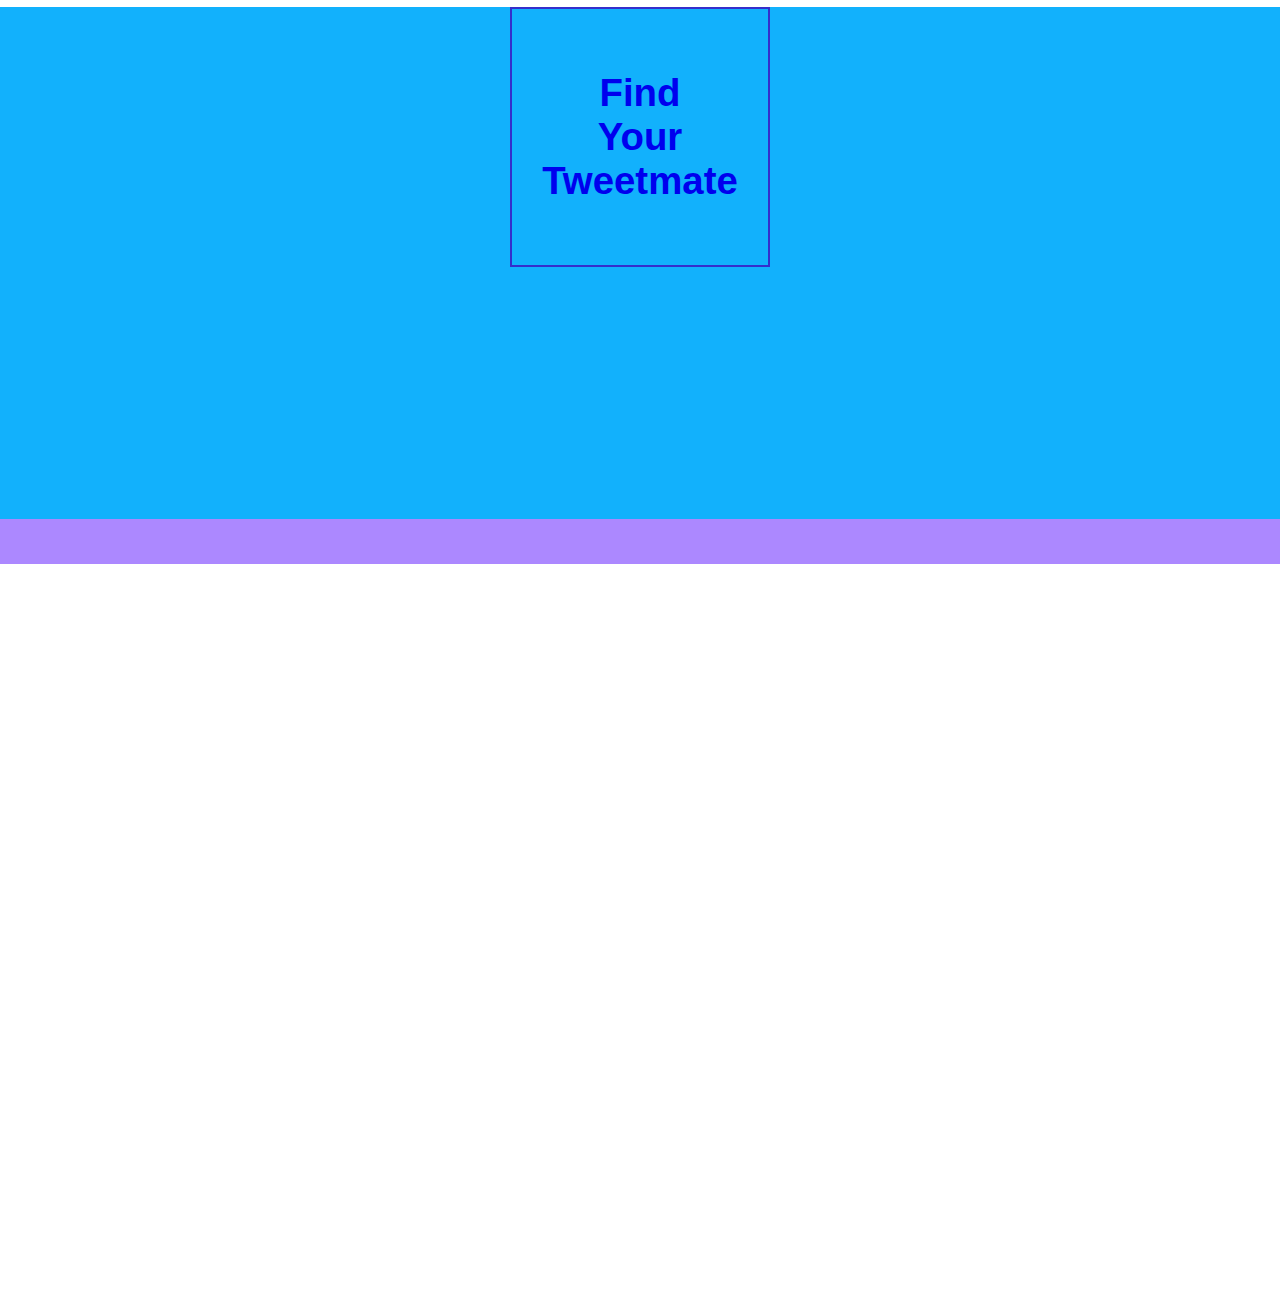
==== commit 36f9c477: "add link to login page and some team members in about us" ====
--- a/index.html
+++ b/index.html
@@ -18,11 +18,13 @@
                 </ul>
             </nav>
             <div class="circle">
+            <a style="text-decoration: none;" href="https://tweetmate.netlify.com/">
                 <div>
                 <span>Find</span>
                 <span>Your</span>
                 <span>Tweetmate</span>
                 </div>
+            </a>
             </div>
             <div class="text">
                 We can help you find people and content that you vibe with.
@@ -65,11 +67,13 @@
         </div>
         <div class="screen call-to-action">
             <div class="call">
+            <a style="text-decoration: none;" href="https://tweetmate.netlify.com/">
                 <div>
                     <span>Find</span>
                     <span>Your</span>
                     <span>Tweetmate</span>
                 </div>
+            </a>
             </div>
             <img src="img/desktop-background.jpg" style="visibility: hidden; width: 100%; height: auto;" />
         </div>
--- a/css/index.css
+++ b/css/index.css
@@ -76,7 +76,7 @@
     font-size: 3em;
     text-decoration: none;
     font-weight: 600;
-    color: #352ECB;
+    color: #12B1FC;
 }
 
  nav ul li a:hover {
@@ -172,7 +172,7 @@
 
 .call-to-action {
     background-color: #12B1FC;
-    height: 50vw;
+    height: 40vw;
 }
 
 .call {
@@ -205,7 +205,7 @@
 footer {
     width: 100vw;
     height: 5vh;
-    background: gray;
+    background: #AC88FF;
 }
 
 /* mobile viev */
